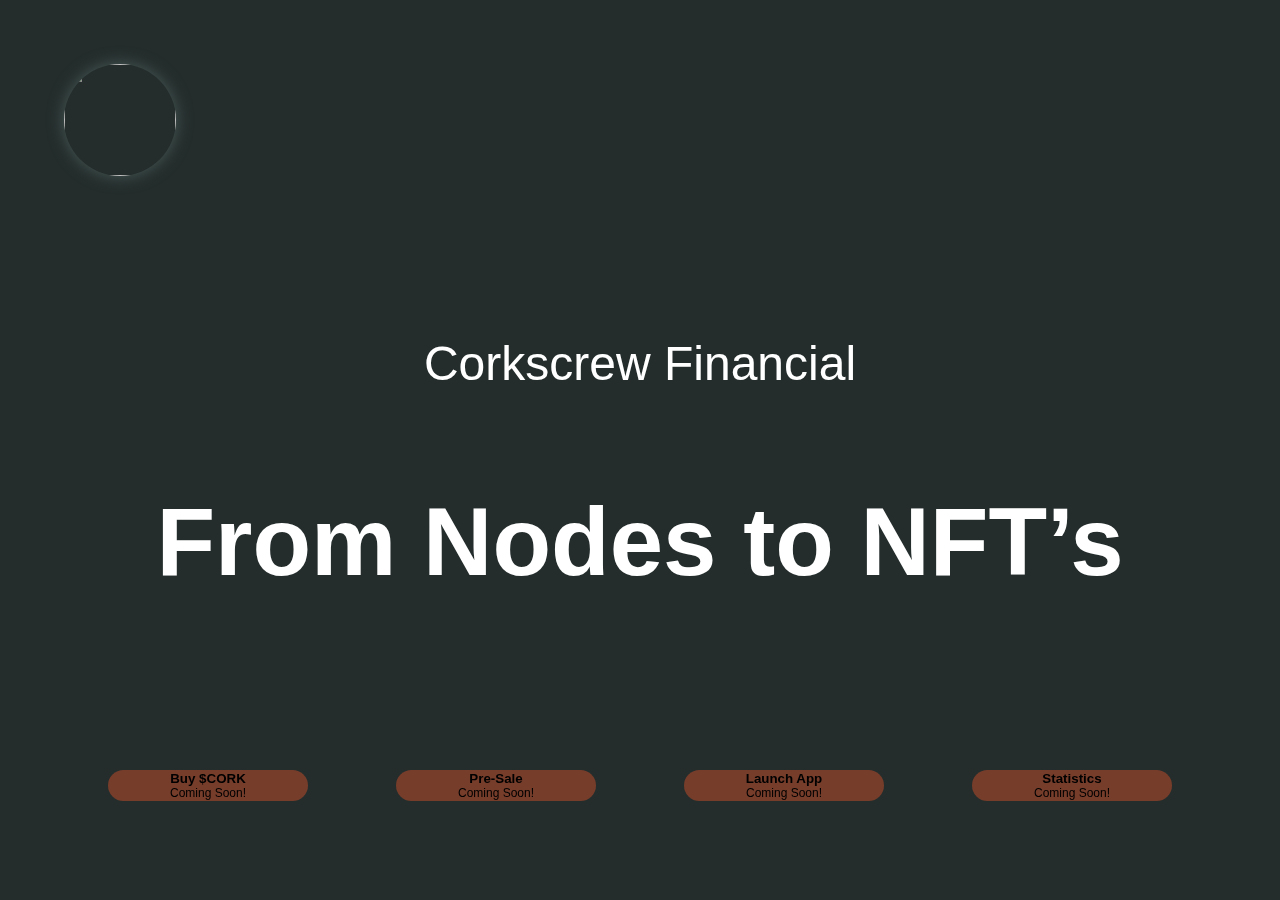
==== corkscrew-financial/index.html @ 4c975434 "Improved responsiveness. Added new NFT image. Remove files and push only necessary files." ====
<html>

<head>
  <meta name="viewport" content="width=device-width, initial-scale=1.0">
  <link rel="stylesheet" href="https://cdn.jsdelivr.net/npm/bootstrap@5.1.3/dist/css/bootstrap.min.css"
    integrity="sha384-1BmE4kWBq78iYhFldvKuhfTAU6auU8tT94WrHftjDbrCEXSU1oBoqyl2QvZ6jIW3" crossorigin="anonymous">
  <link rel="stylesheet" href="./styles/style.css">
  <script src="https://kit.fontawesome.com/c83dbd5bf3.js" crossorigin="anonymous"></script>
  <link rel="shortcut icon" type="image/jpg" href="assets/landing-page/favicon_io/logo.gif">
  <meta charset="UTF-8">
  <title>Corkscrew Financial</title>
</head>

<body>
  <header class=" header">
    <div class="header logo-area">
      <img src="assets/landing-page/favicon_io/logo.gif">
    </div>
    <div class="header user-actions-area">
      <a href="https://corkscrew-financial.medium.com/" target="_blank">
        <i class="fab fa-medium-m"></i>
      </a>
      <a href="https://twitter.com/Corkscrew_Fin" target="_blank">
        <i class="fab fa-twitter"></i>
      </a>
      <a href="https://discord.gg/qce84Qqg" target="_blank">
        <i class="fab fa-discord"></i>
      </a>
    </div>
  </header>
  <div class="body-wrapper">
    <div class="body-title">
      Corkscrew Financial
      <h1>
        <p>From Nodes to NFT’s</p>
      </h1>
    </div>
    <div class="app-actions-area">
      <button class="btn btn btn-primary btn-medium btn-rounded">
        Buy $CORK
        <label class="comming-soon-label">Coming Soon!</label>
      </button>
      <button class="btn btn-primary btn-medium btn-rounded">
        Pre-Sale
        <label class="comming-soon-label">Coming Soon!</label>
      </button>
      <button class="btn btn-primary btn-medium btn-rounded">
        Launch App
        <label class="comming-soon-label">Coming Soon!</label>
      </button>
      <button class=" btn btn-primary btn-medium btn-rounded">
        Statistics
        <label class="comming-soon-label">Coming Soon!</label>
      </button>
    </div>
    <div class="body-context">
      <!-- TOP AREA CONTENT -->
      <div class="context-top-area">
        <div class="context-wrapper">
          <div class="context-title">
            What does Corkscrew Financial do?
          </div>
          <div class="context-body">
            <div class="context-description">
              <span class="description">
                Corkscrew is a platform for users to access high yield across the Crypto-sphere, through
                Nodes-as-a-Service.
                Unlike other projects, we aim to have a maximum amount of Nodes in the system, to combat this, we aim to
                provide NFT Nodes so they can be traded and eventually set the entry price to the lowest price someone
                is
                willing to sell a node for. A whole new reward system will be needed for this.
              </span>
              <div class="nft-card nft-card-flip">
                <div class="nft-card-wrapper">
                  <div class="nft-card-front"><img src="assets/landing-page/CORCSCREW NODES.png" alt=""></div>
                  <div class="nft-card-back"><img src="assets/landing-page/NFT'S NODES.png" alt=""></div>
                </div>
              </div>
            </div>
          </div>
          <div class="context-wrapper">
            <div class="context-title">How allocation will be done</div>
            <div class="body-allocation-area">
              <div class="allocation-area">
                <div class="allocation-label">Treasury & Rewards</div>
                <div class="allocation-visual-area">
                  <div class="allocation-treasury-visual-area"></div>
                  70%
                </div>
              </div>
              <div class="allocation-area">
                <div class="allocation-label">Liquidity</div>
                <div class="allocation-visual-area">
                  <div class="allocation-liquidity-visual-area"></div>
                  20%
                </div>
              </div>
              <div class="allocation-area">
                <div class="allocation-label">Team</div>
                <div class="allocation-visual-area">
                  <div class="allocation-team-visual-area"></div>
                  10%
                </div>
              </div>
            </div>
          </div>
        </div>
      </div>

      <!-- BOTTOM AREA CONTENT -->

      <div class="context-bottom-area">
        <div class="context-wrapper">
          <div class="context-title">
            Why Nodes?
          </div>
          <div class="context-body">
            Nodes are essential for the network, they all in all make the network more secure. What many people don’t
            know
            is
            that Nodes can be used as an endpoint so that you have direct access to the network. Once connected, you can
            submit transactions through this node, being verified almost instantly and costing you less for verifying
            the
            network.
          </div>
        </div>

        <br>
        <br>
        <br>

        <div class="context-wrapper">
          <div class="context-title">
            Roadmap to follow
          </div>
        </div>

        <div class="timeline">
          <h4>Stage 1</h4>
          <div class="container left">
            <div class="content">
              <h2>1.1 (Now)</h2>
              <p>The first stage is seed investing, scouting for seed investors and offering tokens at a discounted
                rate. Scouting for an experienced developer to join the team and code the ERC-1155 Contract.</p>
            </div>
          </div>
          <div class="container right">
            <div class="content">
              <h2>1.2</h2>
              <p>Close the Seed Presale and reassess funding, go live with public Presale. Work to continue on the
                Smart
                Contract, as it is being built from scratch. Burning 50% of the supply will be scheduled.</p>
            </div>
          </div>
          <div class="container left">
            <div class="content">
              <h2>1.3</h2>
              <p>Announce website (if not sooner) along with Liquidity Pool on TraderJoe.</p>
            </div>
          </div>
          <!-- STAGE 2 -->
          <h4>Stage 2</h4>
          <div class="container right">
            <div class="content">
              <h2>2.1</h2>
              <p>Deploy the Smart Contract, dapp and start offering Cork Nodes.</p>
            </div>
          </div>
          <div class="container left">
            <div class="content">
              <h2>2.2</h2>
              <p>Start work on Marketplace.</p>
            </div>
          </div>
          <div class="container right">
            <div class="content">
              <h2>2.3</h2>
              <p>Community discussions to determine how Corkscrew is governed.</p>
            </div>
          </div>
        </div>
      </div>

    </div>
    <footer class="footer">
      <div>© 2022 Copyright Corkscrew Financial</div>
      <div class="separator"></div>
      <a href=" https://corkscrew-financial.medium.com/corkscrew-financial-from-nodes-to-nfts-e7e20362563d"
        target="_blank"> Whitepaper</a>
    </footer>
  </div>

</body>

</html>
---- corkscrew-financial/styles/style.css ----
.btn {
  min-width: 15em;
  margin-top: 1em;
  -webkit-user-select: none;
     -moz-user-select: none;
      -ms-user-select: none;
          user-select: none;
  outline: none;
}

.btn-primary {
  display: -webkit-box;
  display: -ms-flexbox;
  display: flex;
  -webkit-box-align: center;
      -ms-flex-align: center;
          align-items: center;
  -webkit-box-orient: vertical;
  -webkit-box-direction: normal;
      -ms-flex-direction: column;
          flex-direction: column;
  background-color: #c94e2980;
  border: 0;
  font-weight: bold;
}

.btn-primary .comming-soon-label {
  font-size: 12px;
  font-weight: normal;
}

.btn-primary:hover {
  background-color: #c94e2980;
}

.btn-primary:active, .btn-primary:focus {
  background-color: #c94e2980;
}

.btn-medium {
  width: 7em;
}

.btn-rounded {
  border-radius: 5em;
}

/* ::: HOLDER, CARD, FACES */
.nft-card {
  position: relative;
  display: -webkit-inline-box;
  display: -ms-inline-flexbox;
  display: inline-flex;
  -webkit-perspective: 700px;
          perspective: 700px;
}

.nft-card img {
  width: 200px;
}

.nft-card .nft-card-wrapper, .nft-card .nft-card-front {
  position: absolute;
  display: -webkit-box;
  display: -ms-flexbox;
  display: flex;
  height: inherit;
  width: inherit;
  border: none;
  -webkit-transition: all .7s;
  transition: all .7s;
  -webkit-transform-style: preserve-3d;
          transform-style: preserve-3d;
  -webkit-backface-visibility: hidden;
          backface-visibility: hidden;
}

.nft-card .nft-card-wrapper, .nft-card .nft-card-back {
  -webkit-backface-visibility: visible;
          backface-visibility: visible;
}

/* ::: SETUP FACES */
.nft-card-flip .nft-card-back {
  -webkit-transform: rotateY(-180deg);
          transform: rotateY(-180deg);
}

/* ::: HOVER EFFECTS (Remove Automated for this to work) */
.nft-card-flip:hover .nft-card-wrapper {
  -webkit-transform: rotateY(180deg);
          transform: rotateY(180deg);
}

/* ::: AUTOMATED EFFECTS */
.nft-card-flip .nft-card-wrapper {
  animation: nft-card-flip 5s 0s infinite alternate ease-in-out;
  -webkit-animation: nft-card-flip 5s 0s infinite alternate ease-in-out;
}

.nft-card-flip:nth-child(3) .nft-card-wrapper {
  -webkit-animation-delay: 5s;
  animation-delay: 5s;
}

@keyframes nft-card-flip {
  0% {
    -webkit-transform: rotateY(0deg);
            transform: rotateY(0deg);
  }
  100% {
    -webkit-transform: rotateY(-180deg);
            transform: rotateY(-180deg);
  }
}

@-webkit-keyframes nft-card-flip {
  0% {
    -webkit-transform: rotateY(0deg);
            transform: rotateY(0deg);
  }
  100% {
    -webkit-transform: rotateY(-180deg);
            transform: rotateY(-180deg);
  }
}

@media screen and (max-width: 600px) {
  .nft-card {
    display: none;
  }
}

/* The actual timeline (the vertical ruler) */
.timeline {
  position: relative;
  max-width: 100vw;
  margin: 0;
}

/* The actual timeline (the vertical ruler) */
.timeline::after {
  content: '';
  position: absolute;
  width: 6px;
  background-color: #c94e29;
  top: 0;
  bottom: 0;
  left: 50%;
  margin-left: -3px;
  z-index: -1;
}

/* Container around content */
.container {
  padding: 10px 40px;
  position: relative;
  background-color: inherit;
  width: 50%;
}

/* The circles on the timeline */
.container::after {
  content: '';
  position: absolute;
  width: 25px;
  height: 25px;
  right: -17px;
  background-color: #c94e29;
  top: 15px;
  border-radius: 50%;
  z-index: 1;
}

/* Place the container to the left */
.left {
  left: -25.3%;
}

/* Place the container to the right */
.right {
  left: 25.3%;
}

/* Add arrows to the left container (pointing right) */
.left::before {
  content: " ";
  height: 0;
  position: absolute;
  top: 22px;
  width: 0;
  z-index: 1;
  right: 30px;
  border: medium solid #4e5e5a;
  border-width: 10px 0 10px 10px;
  border-color: transparent transparent transparent #4e5e5a;
}

/* Add arrows to the right container (pointing left) */
.right::before {
  content: " ";
  height: 0;
  position: absolute;
  top: 22px;
  width: 0;
  z-index: 1;
  left: 30px;
  border: medium solid #4e5e5a;
  border-width: 10px 10px 10px 0;
  border-color: transparent #4e5e5a transparent transparent;
}

/* Fix the circle for containers on the right side */
.right::after {
  left: -16px;
}

/* The actual content */
.content {
  padding: 20px 30px;
  background-color: #4e5e5a;
  position: relative;
  border-radius: 6px;
}

/* Media queries - Responsive timeline on screens less than 600px wide */
@media screen and (max-width: 600px) {
  /* Place the timelime to the left */
  .timeline::after {
    left: 31px;
  }
  /* Full-width containers */
  .container {
    width: 100%;
    padding-left: 70px;
    padding-right: 25px;
  }
  /* Make sure that all arrows are pointing leftwards */
  .container::before {
    left: 60px;
    border: medium solid #ffffff23;
    border-width: 10px 10px 10px 0;
    border-color: transparent #ffffff23 transparent transparent;
  }
  /* Make sure all circles are at the same spot */
  .left::after, .right::after {
    left: 5%;
  }
  /* Make all right containers behave like the left ones */
  .left, .right {
    left: 1%;
  }
}

.separator {
  width: 0.5em;
  height: 0.5em;
  border-radius: 100%;
  background-color: #fff;
  margin: 1em;
}

.header {
  display: -webkit-box;
  display: -ms-flexbox;
  display: flex;
  -webkit-box-pack: justify;
      -ms-flex-pack: justify;
          justify-content: space-between;
  width: 100%;
  padding: 2em 4em;
}

.header .logo-area,
.header .user-actions-area {
  display: -webkit-box;
  display: -ms-flexbox;
  display: flex;
  -webkit-box-align: center;
      -ms-flex-align: center;
          align-items: center;
}

.header .logo-area img {
  width: 7em;
  border-radius: 100%;
  -webkit-box-shadow: 0 0 1em #485a58;
          box-shadow: 0 0 1em #485a58;
}

.header .user-actions-area {
  -webkit-box-pack: end;
      -ms-flex-pack: end;
          justify-content: flex-end;
}

.header .user-actions-area a {
  color: #fff;
}

.header .user-actions-area .fab {
  font-size: 1.75em;
  margin: 0 1em;
}

.header .user-actions-area .fab:hover {
  color: #c94e29;
  cursor: pointer;
  text-shadow: 0 0 20px #c94e2980;
}

@media screen and (max-width: 600px) {
  .header {
    padding: 0;
    padding-top: 1em;
  }
  .header .logo-area img {
    margin-left: 1em;
    width: 5.75em;
  }
}

.body-wrapper {
  display: -webkit-box;
  display: -ms-flexbox;
  display: flex;
  -webkit-box-orient: vertical;
  -webkit-box-direction: normal;
      -ms-flex-direction: column;
          flex-direction: column;
  -webkit-box-align: center;
      -ms-flex-align: center;
          align-items: center;
  height: 100vh;
  width: 100vw;
  overflow-y: auto;
}

.body-wrapper .body-title {
  width: 90vw;
  text-align: center;
  padding-top: 2em;
  font-size: 3em;
}

.body-wrapper .app-actions-area {
  display: -webkit-box;
  display: -ms-flexbox;
  display: flex;
  -webkit-box-align: center;
      -ms-flex-align: center;
          align-items: center;
  -ms-flex-pack: distribute;
      justify-content: space-around;
  -ms-flex-wrap: wrap;
      flex-wrap: wrap;
  width: 90%;
  padding: 4em;
}

.body-wrapper .body-context {
  display: -webkit-box;
  display: -ms-flexbox;
  display: flex;
  -webkit-box-orient: vertical;
  -webkit-box-direction: normal;
      -ms-flex-direction: column;
          flex-direction: column;
  -webkit-box-align: center;
      -ms-flex-align: center;
          align-items: center;
  width: 80%;
}

.body-wrapper .body-context .context-top-area {
  display: -webkit-box;
  display: -ms-flexbox;
  display: flex;
  -webkit-box-orient: vertical;
  -webkit-box-direction: normal;
      -ms-flex-direction: column;
          flex-direction: column;
  width: 90%;
}

.body-wrapper .body-context .context-wrapper {
  display: -webkit-box;
  display: -ms-flexbox;
  display: flex;
  -webkit-box-orient: vertical;
  -webkit-box-direction: normal;
      -ms-flex-direction: column;
          flex-direction: column;
  padding-right: 1em;
  margin-top: 5em;
}

.body-wrapper .body-context .context-wrapper .context-title {
  width: 100%;
  text-align: center;
  font-size: 25px;
}

.body-wrapper .body-context .context-wrapper .context-body {
  position: relative;
  display: -webkit-box;
  display: -ms-flexbox;
  display: flex;
  padding-top: 1em;
  font-size: 1.15em;
  width: 90%;
  text-align: justify;
}

.body-wrapper .body-context .context-wrapper .context-body .context-description {
  position: relative;
  display: -webkit-box;
  display: -ms-flexbox;
  display: flex;
}

.body-wrapper .body-allocation-area {
  padding-top: 1.25em;
}

.body-wrapper .body-allocation-area .allocation-area {
  display: -webkit-box;
  display: -ms-flexbox;
  display: flex;
  -webkit-box-align: center;
      -ms-flex-align: center;
          align-items: center;
  -ms-flex-wrap: wrap;
      flex-wrap: wrap;
}

.body-wrapper .body-allocation-area .allocation-label {
  font-size: 20px;
  width: 10em;
}

.body-wrapper .body-allocation-area .allocation-visual-area {
  display: -webkit-box;
  display: -ms-flexbox;
  display: flex;
  -webkit-box-align: center;
      -ms-flex-align: center;
          align-items: center;
  -webkit-box-pack: justify;
      -ms-flex-pack: justify;
          justify-content: space-between;
  padding-right: 0.5em;
  width: 15em;
  height: 1em;
  background-color: #485a58;
  border-radius: 1em;
  font-size: 20px;
}

.body-wrapper .body-allocation-area .allocation-visual-area .allocation-treasury-visual-area {
  width: 70%;
  height: 100%;
  background-color: #c94e29;
  border-radius: 1em;
}

.body-wrapper .body-allocation-area .allocation-visual-area .allocation-liquidity-visual-area {
  width: 20%;
  height: 100%;
  background-color: #c94e29;
  border-radius: 1em;
}

.body-wrapper .body-allocation-area .allocation-visual-area .allocation-team-visual-area {
  width: 10%;
  height: 100%;
  background-color: #c94e29;
  border-radius: 1em;
}

.body-wrapper .context-bottom-area {
  padding-top: 7em;
}

.body-wrapper .context-bottom-area h4 {
  width: 100%;
  padding: 0.75em;
  background-color: #c94e29;
  text-align: center;
  margin: 2em 0;
  border-radius: 6px;
}

.body-wrapper .footer {
  display: -webkit-box;
  display: -ms-flexbox;
  display: flex;
  -webkit-box-align: center;
      -ms-flex-align: center;
          align-items: center;
  -ms-flex-pack: distribute;
      justify-content: space-around;
  padding-top: 4em;
}

.body-wrapper .footer a {
  color: #fff;
  text-decoration: none;
}

@media screen and (max-width: 600px) {
  .context-wrapper {
    padding: 0;
    -webkit-box-align: center;
        -ms-flex-align: center;
            align-items: center;
  }
  .context-bottom-area {
    padding-top: 0;
  }
  .footer {
    font-size: 12px;
  }
}

body {
  display: -webkit-box;
  display: -ms-flexbox;
  display: flex;
  -webkit-box-orient: vertical;
  -webkit-box-direction: normal;
      -ms-flex-direction: column;
          flex-direction: column;
  -webkit-box-align: center;
      -ms-flex-align: center;
          align-items: center;
  padding: 0;
  margin: 0;
  background-color: #242d2c;
  color: #fff;
  height: 100%;
  width: 100vw;
  font-family: 'Helvetica', 'Arial', sans-serif;
}

/* width */
::-webkit-scrollbar {
  width: 10px;
}

/* Track */
::-webkit-scrollbar-track {
  background: #4e5e5a;
}

/* Handle */
::-webkit-scrollbar-thumb {
  background: #c94e29;
}

/* Handle on hover */
::-webkit-scrollbar-thumb:hover {
  background: #c94e2980;
}
/*# sourceMappingURL=style.css.map */
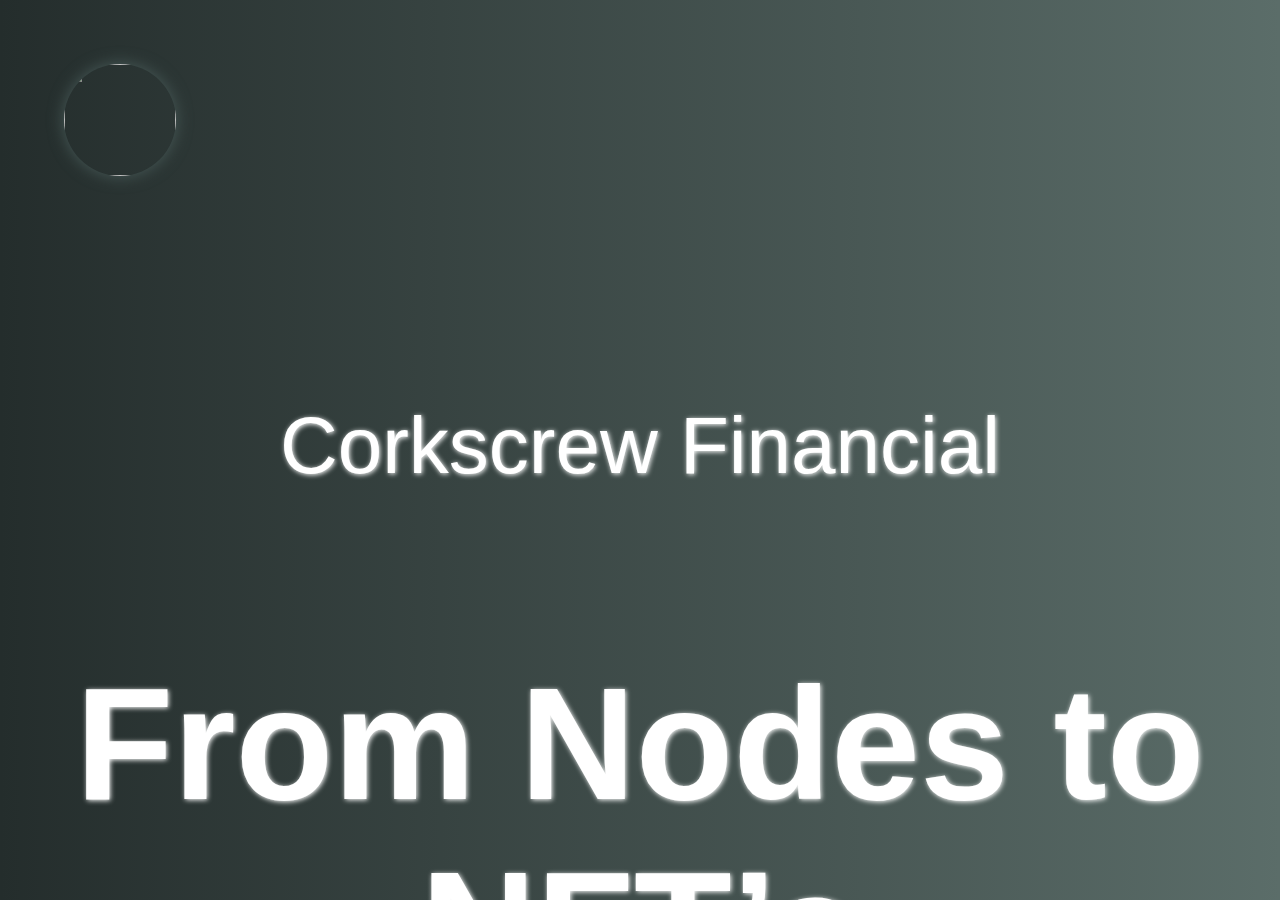
==== commit df1ce101: "Updated UI and layout. New images added." ====
--- a/corkscrew-financial/index.html
+++ b/corkscrew-financial/index.html
@@ -61,47 +61,47 @@
             What does Corkscrew Financial do?
           </div>
           <div class="context-body">
-            <div class="context-description">
-              <span class="description">
-                Corkscrew is a platform for users to access high yield across the Crypto-sphere, through
-                Nodes-as-a-Service.
-                Unlike other projects, we aim to have a maximum amount of Nodes in the system, to combat this, we aim to
-                provide NFT Nodes so they can be traded and eventually set the entry price to the lowest price someone
-                is
-                willing to sell a node for. A whole new reward system will be needed for this.
-              </span>
-              <div class="nft-card nft-card-flip">
-                <div class="nft-card-wrapper">
-                  <div class="nft-card-front"><img src="assets/landing-page/CORCSCREW NODES.png" alt=""></div>
-                  <div class="nft-card-back"><img src="assets/landing-page/NFT'S NODES.png" alt=""></div>
+            <div class="context-description text-image">
+              Corkscrew is a platform for users to access high yield across the Crypto-sphere, through
+              Nodes-as-a-Service.
+              Unlike other projects, we aim to have a maximum amount of Nodes in the system, to combat this, we aim to
+              provide NFT Nodes so they can be traded and eventually set the entry price to the lowest price someone
+              is
+              willing to sell a node for. A whole new reward system will be needed for this.
+              <div class="kyc-area">
+                <img class="kyc-card" src="assets/landing-page/Corkscrew_Financial_NFT.gif">
+                <img class="kyc-banner" src="assets/landing-page/Twitter-KYC-Announcement.png" alt="">
+              </div>
+            </div>
+          </div>
+
+          <div class="context-wrapper">
+            <div class="context-title">How allocation will be done</div>
+            <div class="allocation-wrapper">
+              <div class="body-allocation-area">
+                <div class="allocation-area">
+                  <div class="allocation-label">Treasury & Rewards</div>
+                  <div class="allocation-visual-area">
+                    <div class="allocation-treasury-visual-area"></div>
+                    70%
+                  </div>
+                </div>
+                <div class="allocation-area">
+                  <div class="allocation-label">Liquidity</div>
+                  <div class="allocation-visual-area">
+                    <div class="allocation-liquidity-visual-area"></div>
+                    20%
+                  </div>
+                </div>
+                <div class="allocation-area">
+                  <div class="allocation-label">Team</div>
+                  <div class="allocation-visual-area">
+                    <div class="allocation-team-visual-area"></div>
+                    10%
+                  </div>
                 </div>
               </div>
-            </div>
-          </div>
-          <div class="context-wrapper">
-            <div class="context-title">How allocation will be done</div>
-            <div class="body-allocation-area">
-              <div class="allocation-area">
-                <div class="allocation-label">Treasury & Rewards</div>
-                <div class="allocation-visual-area">
-                  <div class="allocation-treasury-visual-area"></div>
-                  70%
-                </div>
-              </div>
-              <div class="allocation-area">
-                <div class="allocation-label">Liquidity</div>
-                <div class="allocation-visual-area">
-                  <div class="allocation-liquidity-visual-area"></div>
-                  20%
-                </div>
-              </div>
-              <div class="allocation-area">
-                <div class="allocation-label">Team</div>
-                <div class="allocation-visual-area">
-                  <div class="allocation-team-visual-area"></div>
-                  10%
-                </div>
-              </div>
+              <img class="tiers-card" src="assets/landing-page/tiers.gif">
             </div>
           </div>
         </div>
@@ -138,15 +138,16 @@
         <div class="timeline">
           <h4>Stage 1</h4>
           <div class="container left">
-            <div class="content">
-              <h2>1.1 (Now)</h2>
+            <div class="content step-completed">
+              <h2><i class="fas fa-check"></i> 1.1</h2>
               <p>The first stage is seed investing, scouting for seed investors and offering tokens at a discounted
                 rate. Scouting for an experienced developer to join the team and code the ERC-1155 Contract.</p>
             </div>
           </div>
           <div class="container right">
-            <div class="content">
-              <h2>1.2</h2>
+
+            <div class="content step-ongoing">
+              <h2><i class="fas fa-map-marked"></i> 1.2</h2>
               <p>Close the Seed Presale and reassess funding, go live with public Presale. Work to continue on the
                 Smart
                 Contract, as it is being built from scratch. Burning 50% of the supply will be scheduled.</p>
@@ -154,7 +155,9 @@
           </div>
           <div class="container left">
             <div class="content">
-              <h2>1.3</h2>
+              <h2>
+                <div class="icon-empty"> </div> 1.3
+              </h2>
               <p>Announce website (if not sooner) along with Liquidity Pool on TraderJoe.</p>
             </div>
           </div>
@@ -162,19 +165,25 @@
           <h4>Stage 2</h4>
           <div class="container right">
             <div class="content">
-              <h2>2.1</h2>
+              <h2>
+                <div class="icon-empty"> </div> 2.1
+              </h2>
               <p>Deploy the Smart Contract, dapp and start offering Cork Nodes.</p>
             </div>
           </div>
           <div class="container left">
             <div class="content">
-              <h2>2.2</h2>
+              <h2>
+                <div class="icon-empty"> </div> 2.2
+              </h2>
               <p>Start work on Marketplace.</p>
             </div>
           </div>
           <div class="container right">
             <div class="content">
-              <h2>2.3</h2>
+              <h2>
+                <div class="icon-empty"> </div> 2.3
+              </h2>
               <p>Community discussions to determine how Corkscrew is governed.</p>
             </div>
           </div>
--- a/corkscrew-financial/styles/style.css
+++ b/corkscrew-financial/styles/style.css
@@ -45,92 +45,6 @@
   border-radius: 5em;
 }
 
-/* ::: HOLDER, CARD, FACES */
-.nft-card {
-  position: relative;
-  display: -webkit-inline-box;
-  display: -ms-inline-flexbox;
-  display: inline-flex;
-  -webkit-perspective: 700px;
-          perspective: 700px;
-}
-
-.nft-card img {
-  width: 200px;
-}
-
-.nft-card .nft-card-wrapper, .nft-card .nft-card-front {
-  position: absolute;
-  display: -webkit-box;
-  display: -ms-flexbox;
-  display: flex;
-  height: inherit;
-  width: inherit;
-  border: none;
-  -webkit-transition: all .7s;
-  transition: all .7s;
-  -webkit-transform-style: preserve-3d;
-          transform-style: preserve-3d;
-  -webkit-backface-visibility: hidden;
-          backface-visibility: hidden;
-}
-
-.nft-card .nft-card-wrapper, .nft-card .nft-card-back {
-  -webkit-backface-visibility: visible;
-          backface-visibility: visible;
-}
-
-/* ::: SETUP FACES */
-.nft-card-flip .nft-card-back {
-  -webkit-transform: rotateY(-180deg);
-          transform: rotateY(-180deg);
-}
-
-/* ::: HOVER EFFECTS (Remove Automated for this to work) */
-.nft-card-flip:hover .nft-card-wrapper {
-  -webkit-transform: rotateY(180deg);
-          transform: rotateY(180deg);
-}
-
-/* ::: AUTOMATED EFFECTS */
-.nft-card-flip .nft-card-wrapper {
-  animation: nft-card-flip 5s 0s infinite alternate ease-in-out;
-  -webkit-animation: nft-card-flip 5s 0s infinite alternate ease-in-out;
-}
-
-.nft-card-flip:nth-child(3) .nft-card-wrapper {
-  -webkit-animation-delay: 5s;
-  animation-delay: 5s;
-}
-
-@keyframes nft-card-flip {
-  0% {
-    -webkit-transform: rotateY(0deg);
-            transform: rotateY(0deg);
-  }
-  100% {
-    -webkit-transform: rotateY(-180deg);
-            transform: rotateY(-180deg);
-  }
-}
-
-@-webkit-keyframes nft-card-flip {
-  0% {
-    -webkit-transform: rotateY(0deg);
-            transform: rotateY(0deg);
-  }
-  100% {
-    -webkit-transform: rotateY(-180deg);
-            transform: rotateY(-180deg);
-  }
-}
-
-@media screen and (max-width: 600px) {
-  .nft-card {
-    display: none;
-  }
-}
-
 /* The actual timeline (the vertical ruler) */
 .timeline {
   position: relative;
@@ -143,7 +57,9 @@
   content: '';
   position: absolute;
   width: 6px;
-  background-color: #c94e29;
+  background-color: #e98230;
+  -webkit-box-shadow: 0 0 0.5em #e98230;
+          box-shadow: 0 0 0.5em #e98230;
   top: 0;
   bottom: 0;
   left: 50%;
@@ -166,7 +82,7 @@
   width: 25px;
   height: 25px;
   right: -17px;
-  background-color: #c94e29;
+  background-color: #e98230;
   top: 15px;
   border-radius: 50%;
   z-index: 1;
@@ -221,6 +137,50 @@
   background-color: #4e5e5a;
   position: relative;
   border-radius: 6px;
+  border: medium solid #4e5e5a;
+  -webkit-box-shadow: 0 0 0.5em #4e5e5a;
+          box-shadow: 0 0 0.5em #4e5e5a;
+}
+
+.content h2 {
+  display: -webkit-box;
+  display: -ms-flexbox;
+  display: flex;
+  -webkit-box-align: center;
+      -ms-flex-align: center;
+          align-items: center;
+}
+
+.content i {
+  padding: 0.25em;
+  max-width: 50px;
+  max-height: 100%;
+  border-radius: 100%;
+  border: 1px white solid;
+}
+
+.content .icon-empty {
+  padding: 0.25em;
+  min-width: 50px;
+  width: 50px;
+  height: 50px;
+  border-radius: 100%;
+  border: 1px white solid;
+}
+
+.content i, .content .icon-empty {
+  margin-right: 0.5em;
+}
+
+.step-completed {
+  background-image: -webkit-gradient(linear, left top, right top, from(#c94e29), to(#e98230));
+  background-image: linear-gradient(to right, #c94e29, #e98230);
+  opacity: 0.5;
+}
+
+.step-ongoing {
+  background-image: -webkit-gradient(linear, right top, left top, from(#c94e29), to(#e98230));
+  background-image: linear-gradient(to left, #c94e29, #e98230);
 }
 
 /* Media queries - Responsive timeline on screens less than 600px wide */
@@ -340,7 +300,8 @@
   width: 90vw;
   text-align: center;
   padding-top: 2em;
-  font-size: 3em;
+  font-size: 5em;
+  text-shadow: 1px 1px 5px #fff;
 }
 
 .body-wrapper .app-actions-area {
@@ -391,7 +352,9 @@
   -webkit-box-direction: normal;
       -ms-flex-direction: column;
           flex-direction: column;
-  padding-right: 1em;
+  -webkit-box-align: center;
+      -ms-flex-align: center;
+          align-items: center;
   margin-top: 5em;
 }
 
@@ -417,6 +380,54 @@
   display: -webkit-box;
   display: -ms-flexbox;
   display: flex;
+  -webkit-box-orient: vertical;
+  -webkit-box-direction: normal;
+      -ms-flex-direction: column;
+          flex-direction: column;
+}
+
+.body-wrapper .body-context .context-wrapper .context-body .context-description .kyc-area {
+  display: -webkit-box;
+  display: -ms-flexbox;
+  display: flex;
+  -webkit-box-pack: center;
+      -ms-flex-pack: center;
+          justify-content: center;
+  width: 100%;
+}
+
+.body-wrapper .body-context .context-wrapper .context-body .context-description .kyc-area .kyc-banner {
+  margin-top: 1em;
+  max-width: 100%;
+  max-height: 450px;
+  border-radius: 1em;
+  -webkit-box-shadow: 0 0 1em #54546a;
+          box-shadow: 0 0 1em #54546a;
+}
+
+.body-wrapper .body-context .context-wrapper .context-body .text-image {
+  -webkit-box-pack: center;
+      -ms-flex-pack: center;
+          justify-content: center;
+}
+
+.body-wrapper .body-context .context-wrapper .allocation-wrapper {
+  display: -webkit-box;
+  display: -ms-flexbox;
+  display: flex;
+  -webkit-box-align: center;
+      -ms-flex-align: center;
+          align-items: center;
+  margin-top: 1.5em;
+}
+
+.body-wrapper .body-context .context-wrapper .tiers-card {
+  margin-left: 2.5em;
+  max-width: 100%;
+  max-height: 400px;
+  border-radius: 1em;
+  -webkit-box-shadow: 0 0 0.5em #54546a;
+          box-shadow: 0 0 0.5em #54546a;
 }
 
 .body-wrapper .body-allocation-area {
@@ -485,7 +496,10 @@
 .body-wrapper .context-bottom-area h4 {
   width: 100%;
   padding: 0.75em;
-  background-color: #c94e29;
+  background-image: -webkit-gradient(linear, left top, right top, from(#c94e29), to(#e98230));
+  background-image: linear-gradient(to right, #c94e29, #e98230);
+  -webkit-box-shadow: 0 0 0.5em #e98230;
+          box-shadow: 0 0 0.5em #e98230;
   text-align: center;
   margin: 2em 0;
   border-radius: 6px;
@@ -515,11 +529,52 @@
         -ms-flex-align: center;
             align-items: center;
   }
+  .context-wrapper .context-description img {
+    margin: 0;
+    margin-top: 1.25em;
+    width: 100%;
+  }
+  .context-wrapper .context-description .kyc-area {
+    width: 100px;
+    margin-left: 1em;
+  }
+  .context-wrapper .context-description .kyc-area .kyc-card {
+    width: 200px;
+    border-radius: 1em;
+    -webkit-box-shadow: 0 0 1em #1c2242;
+            box-shadow: 0 0 1em #1c2242;
+  }
+  .context-wrapper .context-description .kyc-area .kyc-banner {
+    display: none;
+  }
   .context-bottom-area {
     padding-top: 0;
   }
   .footer {
     font-size: 12px;
+  }
+}
+
+@media only screen and (min-width: 600px) {
+  .kyc-card {
+    display: none;
+  }
+}
+
+@media screen and (max-width: 1024px) {
+  .allocation-wrapper {
+    width: 100%;
+    -webkit-box-orient: vertical;
+    -webkit-box-direction: normal;
+        -ms-flex-direction: column;
+            flex-direction: column;
+    -webkit-box-pack: center;
+        -ms-flex-pack: center;
+            justify-content: center;
+  }
+  .tiers-card {
+    margin-left: 0;
+    margin-top: 2.5em;
   }
 }
 
@@ -536,7 +591,8 @@
           align-items: center;
   padding: 0;
   margin: 0;
-  background-color: #242d2c;
+  background-image: -webkit-gradient(linear, left top, right top, from(#242d2c), to(#5b6d69));
+  background-image: linear-gradient(to right, #242d2c, #5b6d69);
   color: #fff;
   height: 100%;
   width: 100vw;
